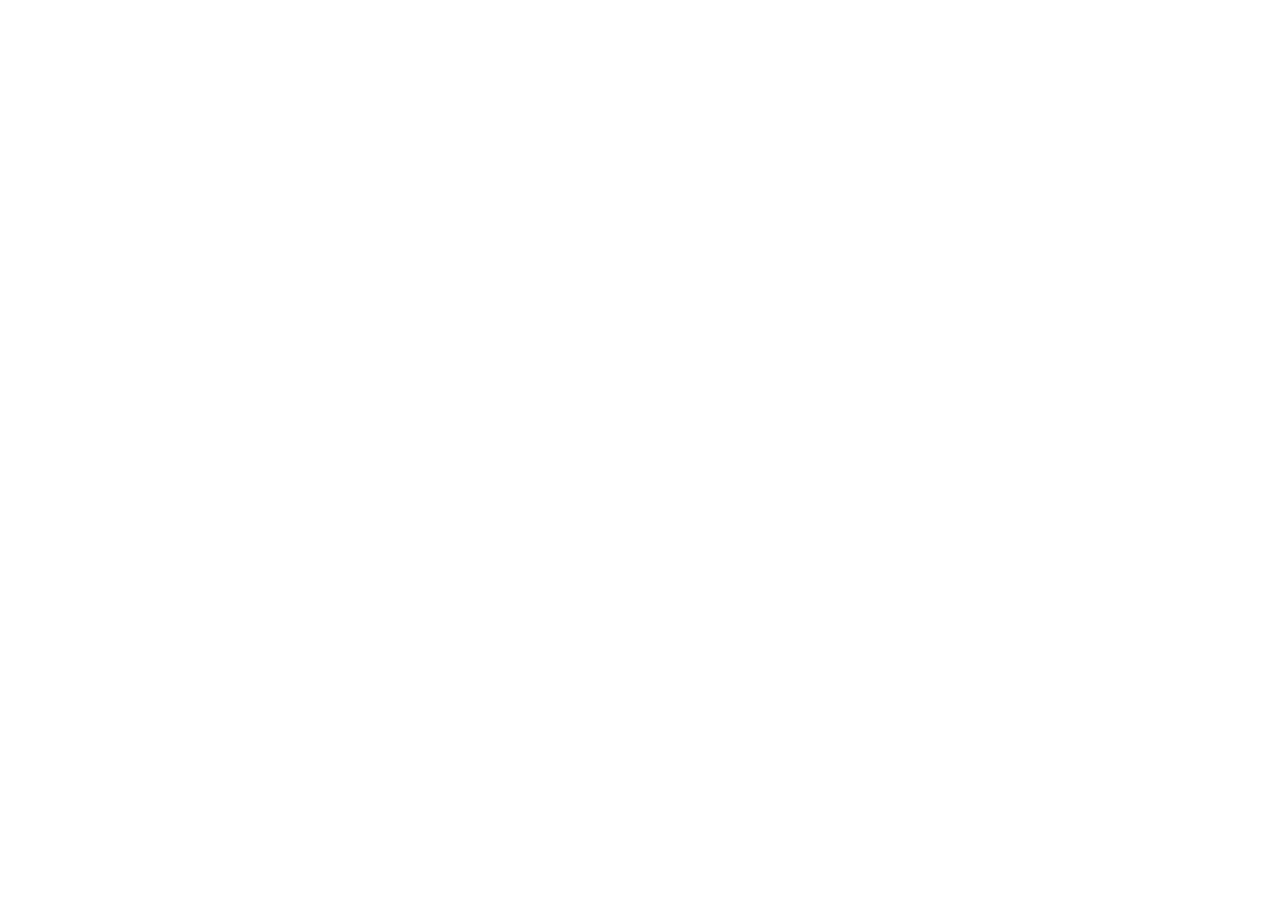
==== index.html @ 919f4d68 "added index and css file" ====
<!DOCTYPE html>
<html lang="en">
    <head>
        <meta charset="UTF-8">
        <meta name="viewport" content="width=device-width,initial-scale=1">
        <title>Class Home Page</title>
    </head>
    <body>
        
    </body>
</html>
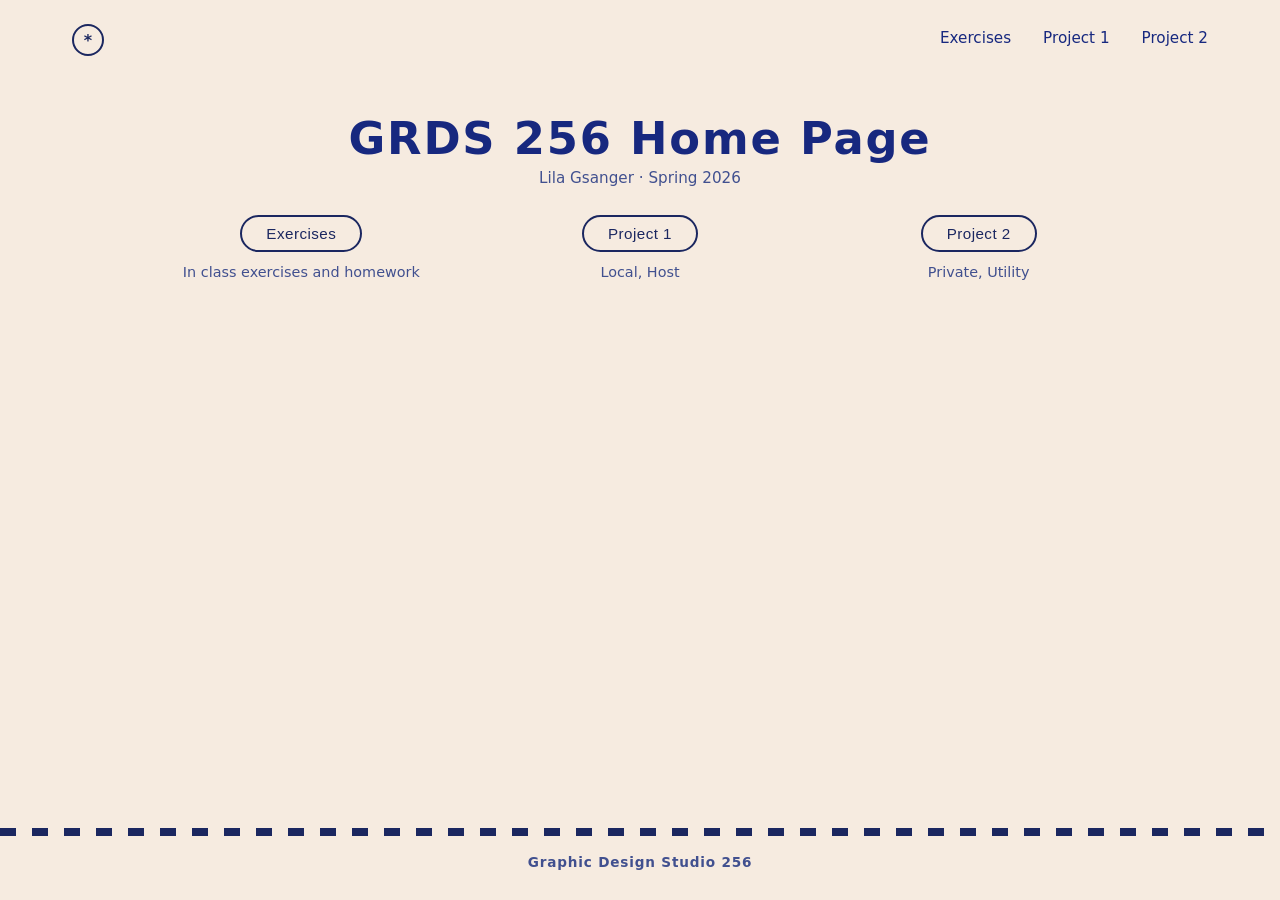
==== commit 2bf4a51c: "Enhance class home page layout and styling with new header, navigation, and footer. Added CSS for im" ====
--- a/index.html
+++ b/index.html
@@ -1,11 +1,73 @@
 <!DOCTYPE html>
 <html lang="en">
-    <head>
-        <meta charset="UTF-8">
-        <meta name="viewport" content="width=device-width,initial-scale=1">
-        <title>Class Home Page</title>
-    </head>
-    <body>
+  <head>
+    <meta charset="UTF-8" />
+    <meta name="viewport" content="width=device-width, initial-scale=1" />
+    <title>GRDS 256 · Class Home</title>
+    <link rel="stylesheet" href="styles.css" />
+  </head>
+  <body>
+    <header class="site-header">
+      <div class="logo-mark" aria-hidden="true">*</div>
+      <nav class="site-nav" aria-label="Main navigation">
+        <a href="https://utk.instructure.com/">Exercises</a>
+        <a href="https://utk.instructure.com/">Project 1</a>
+        <a href="https://utk.instructure.com/">Project 2</a>
+      </nav>
+    </header>
+
+    <main class="page-content">
+      <section class="hero">
+        <h1 class="page-title" id="header">GRDS 256 Home Page</h1>
+        <p class="hero-subtitle">Lila Gsanger · Spring 2026</p>
+
+        <section class="cta-grid" aria-label="Course sections">
+          <article class="cta-card">
+            <button
+              class="pill-button"
+              onclick="window.location.href='https://utk.instructure.com/';"
+            >
+              Exercises
+            </button>
+            <p class="cta-text">
+              In class exercises and homework
+            </p>
+          </article>
+
+          <article class="cta-card">
+            <button
+              class="pill-button"
+              onclick="window.location.href='https://utk.instructure.com/';"
+            >
+              Project 1
+            </button>
+            <p class="cta-text">
+              Local, Host
+            </p>
+          </article>
+
+          <article class="cta-card">
+            <button
+              class="pill-button"
+              onclick="window.location.href='https://utk.instructure.com/';"
+            >
+              Project 2
+            </button>
+            <p class="cta-text">
+              Private, Utility
+            </p>
+          </article>
+        </section>
+      </section>
+    </main>
+
+    <footer class="site-footer">
+      <div class="footer-border" aria-hidden="true"></div>
+      <div class="footer-inner">
+       
+        <div class="footer-brand">
+          <span class="footer-course">Graphic Design Studio 256</span>
         
-    </body>
+    </footer>
+  </body>
 </html>
--- a/styles.css
+++ b/styles.css
@@ -0,0 +1,216 @@
+/* Overall page look: warm cream background with deep blue accents */
+*,
+*::before,
+*::after {
+  box-sizing: border-box;
+}
+
+body {
+  margin: 0;
+  min-height: 100vh;
+  font-family: system-ui, -apple-system, BlinkMacSystemFont, "Segoe UI", sans-serif;
+  background-color: #f6ebe0; /* soft cream */
+  color: #17287f; /* inky blue */
+  display: flex;
+  flex-direction: column;
+}
+
+a {
+  color: inherit;
+  text-decoration: none;
+}
+
+a:hover,
+button:hover {
+  cursor: pointer;
+}
+
+/* Top navigation */
+.site-header {
+  display: flex;
+  align-items: center;
+  justify-content: space-between;
+  padding: 24px 72px 12px;
+}
+
+.logo-mark {
+  width: 32px;
+  height: 32px;
+  border-radius: 999px;
+  border: 2px solid #1b2760;
+  display: flex;
+  align-items: center;
+  justify-content: center;
+  font-weight: 700;
+  color: #1b2760;
+}
+
+.site-nav {
+  display: flex;
+  gap: 32px;
+  font-size: 0.95rem;
+}
+
+.site-nav a {
+  position: relative;
+  padding-bottom: 4px;
+}
+
+.site-nav a::after {
+  content: "";
+  position: absolute;
+  left: 0;
+  bottom: 0;
+  width: 0;
+  height: 1px;
+  background-color: #1b2760;
+  transition: width 0.2s ease-out;
+}
+
+.site-nav a:hover::after {
+  width: 100%;
+}
+
+/* Main hero section */
+.page-content {
+  flex: 1;
+  display: flex;
+  justify-content: center;
+  padding: 12px 72px 56px;
+}
+
+.hero {
+  max-width: 980px;
+  width: 100%;
+  text-align: center;
+}
+
+.page-title {
+  margin: 32px 0 4px;
+  font-size: 2.8rem;
+  letter-spacing: 0.04em;
+}
+
+.hero-subtitle {
+  margin: 0 0 28px;
+  font-size: 0.95rem;
+  color: #41508f;
+}
+
+/* CTA cards that echo the three buttons/illustrations */
+.cta-grid {
+  display: grid;
+  grid-template-columns: repeat(3, minmax(0, 1fr));
+  gap: 36px;
+  align-items: flex-start;
+}
+
+.cta-card {
+  display: flex;
+  flex-direction: column;
+  align-items: center;
+  gap: 12px;
+  font-size: 0.9rem;
+  color: #41508f;
+}
+
+.pill-button {
+  border-radius: 999px;
+  border: 2px solid #1b2760;
+  padding: 8px 24px;
+  background-color: transparent;
+  font-size: 0.95rem;
+  letter-spacing: 0.03em;
+  text-transform: none;
+  color: #1b2760;
+  transition: background-color 0.15s ease, transform 0.1s ease,
+    box-shadow 0.1s ease;
+}
+
+.pill-button:hover {
+  background-color: rgba(27, 39, 96, 0.05);
+  transform: translateY(-1px);
+  box-shadow: 0 4px 10px rgba(19, 32, 88, 0.18);
+}
+
+.cta-text {
+  margin: 0;
+  max-width: 260px;
+}
+
+/* Footer with decorative stripe */
+.site-footer {
+  margin-top: 56px;
+  padding-top: 12px;
+}
+
+.footer-border {
+  height: 8px;
+  background-image: linear-gradient(
+      to right,
+      #1b2760 0,
+      #1b2760 25%,
+      transparent 25%,
+      transparent 50%,
+      #1b2760 50%,
+      #1b2760 75%,
+      transparent 75%,
+      transparent 100%
+    );
+  background-size: 64px 8px;
+}
+
+.footer-inner {
+  text-align: center;
+  padding: 18px 32px 24px;
+  font-size: 0.85rem;
+  color: #41508f;
+}
+
+.footer-tagline {
+  margin: 0 0 10px;
+}
+
+.footer-brand {
+  display: inline-flex;
+  align-items: center;
+  gap: 8px;
+  margin-bottom: 6px;
+}
+
+.footer-logo {
+  width: 26px;
+  height: 26px;
+  border-radius: 999px;
+  border: 2px solid #1b2760;
+  display: inline-flex;
+  align-items: center;
+  justify-content: center;
+  font-size: 0.9rem;
+  font-weight: 700;
+  color: #1b2760;
+}
+
+.footer-course {
+  font-weight: 600;
+  letter-spacing: 0.06em;
+}
+
+.footer-note {
+  margin: 0;
+}
+
+/* Responsive adjustments */
+@media (max-width: 900px) {
+  .site-header {
+    padding: 20px 24px 8px;
+  }
+
+  .page-content {
+    padding: 12px 24px 40px;
+  }
+
+  .cta-grid {
+    grid-template-columns: 1fr;
+  }
+}
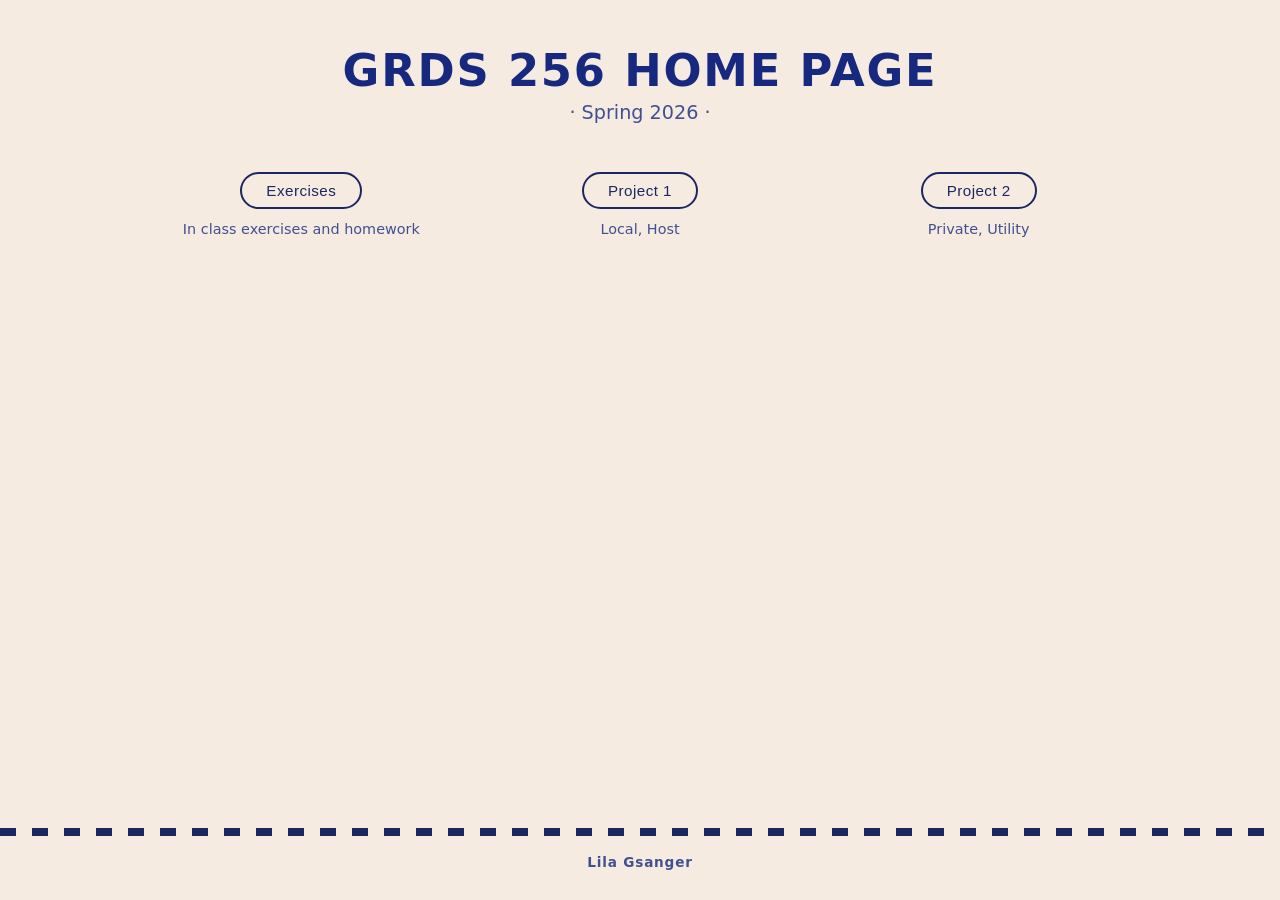
==== commit 4ce7327f: "created my exercise page" ====
--- a/index.html
+++ b/index.html
@@ -7,25 +7,16 @@
     <link rel="stylesheet" href="styles.css" />
   </head>
   <body>
-    <header class="site-header">
-      <div class="logo-mark" aria-hidden="true">*</div>
-      <nav class="site-nav" aria-label="Main navigation">
-        <a href="https://utk.instructure.com/">Exercises</a>
-        <a href="https://utk.instructure.com/">Project 1</a>
-        <a href="https://utk.instructure.com/">Project 2</a>
-      </nav>
-    </header>
-
     <main class="page-content">
       <section class="hero">
-        <h1 class="page-title" id="header">GRDS 256 Home Page</h1>
-        <p class="hero-subtitle">Lila Gsanger · Spring 2026</p>
+        <h1 class="page-title" id="header">GRDS 256 HOME PAGE</h1>
+        <p class="hero-subtitle">· Spring 2026 ·</p>
 
         <section class="cta-grid" aria-label="Course sections">
           <article class="cta-card">
             <button
               class="pill-button"
-              onclick="window.location.href='https://utk.instructure.com/';"
+              onclick="window.location.href='exercises.html';"
             >
               Exercises
             </button>
@@ -37,7 +28,7 @@
           <article class="cta-card">
             <button
               class="pill-button"
-              onclick="window.location.href='https://utk.instructure.com/';"
+              onclick="window.location.href='https://lgsanger.github.io/p1/';"
             >
               Project 1
             </button>
@@ -64,10 +55,10 @@
     <footer class="site-footer">
       <div class="footer-border" aria-hidden="true"></div>
       <div class="footer-inner">
-       
         <div class="footer-brand">
-          <span class="footer-course">Graphic Design Studio 256</span>
-        
+          <span class="footer-course">Lila Gsanger</span>
+        </div>
+      </div>
     </footer>
   </body>
 </html>
--- a/styles.css
+++ b/styles.css
@@ -25,52 +25,6 @@
   cursor: pointer;
 }
 
-/* Top navigation */
-.site-header {
-  display: flex;
-  align-items: center;
-  justify-content: space-between;
-  padding: 24px 72px 12px;
-}
-
-.logo-mark {
-  width: 32px;
-  height: 32px;
-  border-radius: 999px;
-  border: 2px solid #1b2760;
-  display: flex;
-  align-items: center;
-  justify-content: center;
-  font-weight: 700;
-  color: #1b2760;
-}
-
-.site-nav {
-  display: flex;
-  gap: 32px;
-  font-size: 0.95rem;
-}
-
-.site-nav a {
-  position: relative;
-  padding-bottom: 4px;
-}
-
-.site-nav a::after {
-  content: "";
-  position: absolute;
-  left: 0;
-  bottom: 0;
-  width: 0;
-  height: 1px;
-  background-color: #1b2760;
-  transition: width 0.2s ease-out;
-}
-
-.site-nav a:hover::after {
-  width: 100%;
-}
-
 /* Main hero section */
 .page-content {
   flex: 1;
@@ -92,8 +46,8 @@
 }
 
 .hero-subtitle {
-  margin: 0 0 28px;
-  font-size: 0.95rem;
+  margin: 0 0 48px;
+  font-size: 1.2rem;
   color: #41508f;
 }
 
@@ -103,6 +57,7 @@
   grid-template-columns: repeat(3, minmax(0, 1fr));
   gap: 36px;
   align-items: flex-start;
+  margin-top: 40px;
 }
 
 .cta-card {
@@ -131,6 +86,28 @@
   background-color: rgba(27, 39, 96, 0.05);
   transform: translateY(-1px);
   box-shadow: 0 4px 10px rgba(19, 32, 88, 0.18);
+}
+
+.home-button {
+  width: 52px;
+  height: 52px;
+  border-radius: 50%;
+  border: 2px solid #17287f;
+  background-color: #17287f;
+  color: #f6ebe0;
+  display: inline-flex;
+  align-items: center;
+  justify-content: center;
+  font-size: 1.6rem;
+  box-shadow: 0 6px 14px rgba(23, 40, 127, 0.35);
+  transition: transform 0.1s ease, box-shadow 0.1s ease,
+    background-color 0.15s ease;
+}
+
+.home-button:hover {
+  background-color: #1e3090;
+  transform: translateY(-1px);
+  box-shadow: 0 8px 18px rgba(23, 40, 127, 0.45);
 }
 
 .cta-text {
@@ -202,10 +179,6 @@
 
 /* Responsive adjustments */
 @media (max-width: 900px) {
-  .site-header {
-    padding: 20px 24px 8px;
-  }
-
   .page-content {
     padding: 12px 24px 40px;
   }
